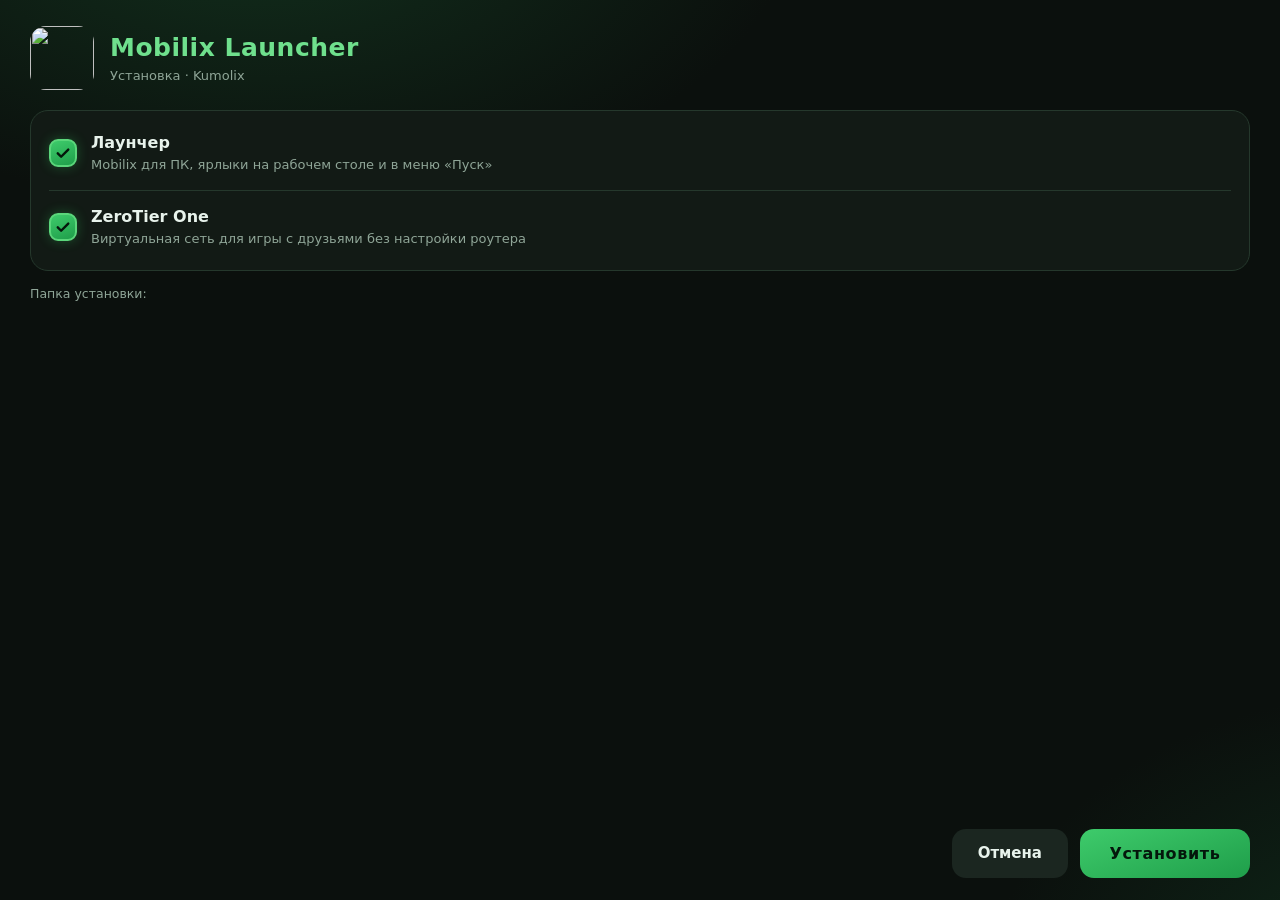
==== installer/ui/index.html @ f6398b3f "v1.1.6: фикс запуска Forge (version_name для ignoreList), ZeroTier Central (токен, создание и настро" ====
<!doctype html>
<html lang="ru"><head><meta charset="utf-8"><meta name="viewport" content="width=device-width,initial-scale=1">
<style>
:root{--bg:#0b100d;--card:#121a15;--chip:#1b2620;--line:#25382c;--acc:#2fbf5a;--acc2:#1f9e4a;--txt:#e8f3ec;--dim:#8fa597}
*{box-sizing:border-box;margin:0}
html,body{height:100%}
body{background:radial-gradient(900px 500px at 20% -10%,#12301d 0,transparent 60%),radial-gradient(700px 500px at 110% 110%,#0f2a1a 0,transparent 60%),var(--bg);color:var(--txt);font:15px/1.45 "Segoe UI",system-ui,sans-serif;display:flex;flex-direction:column;padding:26px 30px 22px;overflow:hidden;user-select:none}
.head{display:flex;align-items:center;gap:16px;margin-bottom:20px}
.head img{width:64px;height:64px;border-radius:16px}
.head h1{font-size:25px;font-weight:700;letter-spacing:.02em;color:#6fe08d}
.head p{color:var(--dim);font-size:13px}
.card{background:var(--card);border:1px solid var(--line);border-radius:18px;padding:6px 18px}
.opt{display:flex;align-items:center;gap:14px;padding:14px 0;cursor:pointer;border-bottom:1px solid var(--line)}
.opt:last-child{border-bottom:0}
.opt.off{cursor:default;opacity:.55}
.box{flex:none;width:28px;height:28px;border-radius:9px;border:2px solid var(--line);background:var(--chip);display:flex;align-items:center;justify-content:center;transition:.15s}
.box svg{width:18px;height:18px;stroke:#04170b;stroke-width:3.2;fill:none;stroke-linecap:round;stroke-linejoin:round;opacity:0;transition:.15s}
.opt.on .box{background:linear-gradient(160deg,#3ecb6b,var(--acc2));border-color:#5BD67B;box-shadow:0 0 12px #2fbf5a55}
.opt.on .box svg{opacity:1}
.opt b{display:block;font-size:16px}
.opt span{color:var(--dim);font-size:13px}
.path{margin-top:14px;color:var(--dim);font-size:12.5px;word-break:break-all}
.path i{font-style:normal;color:var(--txt)}
.sp{flex:1}
.bar{height:12px;border-radius:7px;background:var(--chip);overflow:hidden;border:1px solid var(--line)}
.bar i{display:block;height:100%;width:0;background:linear-gradient(90deg,var(--acc2),#6fe08d);transition:width .25s}
.msg{margin:10px 0 4px;color:var(--dim);font-size:13px;min-height:20px}
.btns{display:flex;gap:12px;justify-content:flex-end;margin-top:16px}
button{font:inherit;font-weight:600;border:0;border-radius:14px;padding:13px 26px;cursor:pointer;color:var(--txt);background:var(--chip);transition:.15s}
button:hover{filter:brightness(1.2)}
button.pri{background:linear-gradient(160deg,#3ecb6b,var(--acc2));color:#04170b;min-width:170px;font-size:16px;letter-spacing:.04em}
button:disabled{opacity:.4;cursor:default;filter:none}
.page{display:none;flex:1;flex-direction:column}.page.on{display:flex}
.done{display:flex;flex-direction:column;align-items:center;justify-content:center;flex:1;gap:8px;text-align:center}
.done .ok{width:84px;height:84px;border-radius:26px;background:linear-gradient(160deg,#3ecb6b,var(--acc2));display:flex;align-items:center;justify-content:center;box-shadow:0 0 30px #2fbf5a66}
.done .ok svg{width:44px;height:44px;stroke:#04170b;stroke-width:3.4;fill:none;stroke-linecap:round;stroke-linejoin:round}
.err{color:#ff8a8a}
</style></head><body>
<div class="head"><img src="__ICON__" alt=""><div><h1>Mobilix Launcher</h1><p>Установка · Kumolix</p></div></div>

<div class="page on" id="p1">
  <div class="card">
    <div class="opt on" id="oL" onclick="tog('L')"><div class="box"><svg viewBox="0 0 24 24"><path d="M5 12.5l4.5 4.5L19 7.5"/></svg></div><div><b>Лаунчер</b><span>Mobilix для ПК, ярлыки на рабочем столе и в меню «Пуск»</span></div></div>
    <div class="opt on" id="oZ" onclick="tog('Z')"><div class="box"><svg viewBox="0 0 24 24"><path d="M5 12.5l4.5 4.5L19 7.5"/></svg></div><div><b>ZeroTier One</b><span id="zs">Виртуальная сеть для игры с друзьями без настройки роутера</span></div></div>
  </div>
  <div class="path">Папка установки: <i id="dir"></i></div>
  <div class="sp"></div>
  <div class="btns"><button onclick="goClose()">Отмена</button><button class="pri" id="go" onclick="start()">Установить</button></div>
</div>

<div class="page" id="p2">
  <div class="sp"></div>
  <div class="msg" id="msg" style="font-size:15px;color:var(--txt)">Подготовка…</div>
  <div class="bar"><i id="fill"></i></div>
  <div class="sp"></div>
</div>

<div class="page" id="p3">
  <div class="done"><div class="ok"><svg viewBox="0 0 24 24"><path d="M5 12.5l4.5 4.5L19 7.5"/></svg></div>
    <h2 id="dt" style="font-size:22px">Готово!</h2><p id="dm" style="color:var(--dim)"></p></div>
  <div class="btns"><button onclick="goClose()">Закрыть</button><button class="pri" id="run" onclick="goLaunch()">Запустить Mobilix</button></div>
</div>

<script>
var sel={L:true,Z:true},zdone=false;
function tog(k){var o=document.getElementById('o'+k);if(o.classList.contains('off'))return;sel[k]=!sel[k];o.classList.toggle('on',sel[k]);document.getElementById('go').disabled=!(sel.L||sel.Z)}
function show(n){['p1','p2','p3'].forEach(function(p){document.getElementById(p).classList.toggle('on',p==='p'+n)})}
function start(){show(2);goInstall(sel.L,sel.Z)}
function progress(p,m){document.getElementById('fill').style.width=p+'%';document.getElementById('msg').textContent=m}
function finish(ok,m,launcher){show(3);var t=document.getElementById('dt');t.textContent=ok?'Готово!':'Не всё удалось';t.className=ok?'':'err';document.getElementById('dm').textContent=m;document.getElementById('run').style.display=launcher?'':'none'}
goInfo().then(function(i){document.getElementById('dir').textContent=i.dir;
 if(i.zt){var o=document.getElementById('oZ');o.classList.remove('on');o.classList.add('off');sel.Z=false;document.getElementById('zs').textContent='Уже установлен на этом компьютере'}
 if(i.upd){document.querySelector('#oL b').textContent='Лаунчер (обновление)'}});
</script></body></html>
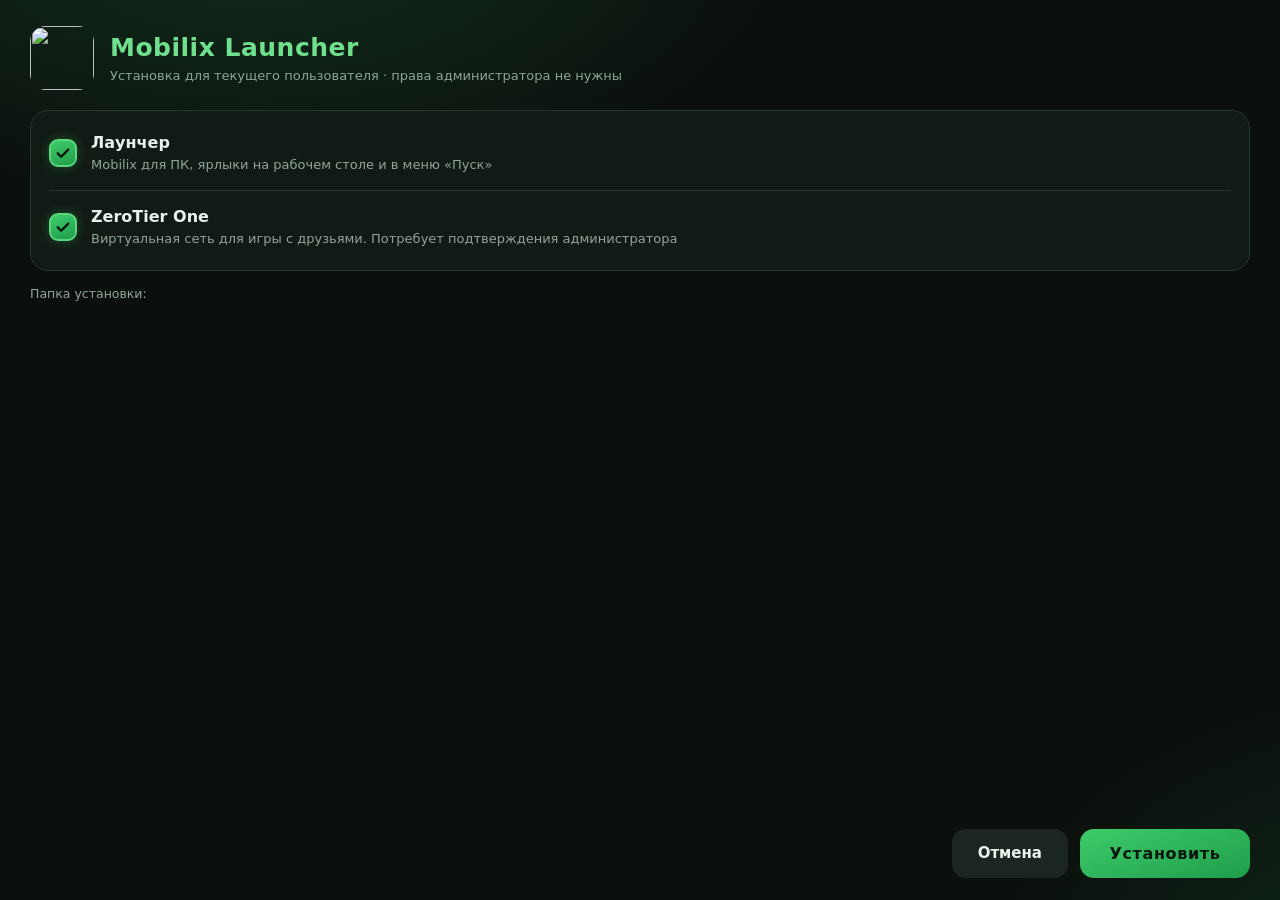
==== commit ea7400f4: "v1.1.8: установка для текущего пользователя без прав администратора (администратор нужен только для " ====
--- a/installer/ui/index.html
+++ b/installer/ui/index.html
@@ -36,12 +36,12 @@
 .done .ok svg{width:44px;height:44px;stroke:#04170b;stroke-width:3.4;fill:none;stroke-linecap:round;stroke-linejoin:round}
 .err{color:#ff8a8a}
 </style></head><body>
-<div class="head"><img src="__ICON__" alt=""><div><h1>Mobilix Launcher</h1><p>Установка · Kumolix</p></div></div>
+<div class="head"><img src="__ICON__" alt=""><div><h1>Mobilix Launcher</h1><p>Установка для текущего пользователя · права администратора не нужны</p></div></div>
 
 <div class="page on" id="p1">
   <div class="card">
     <div class="opt on" id="oL" onclick="tog('L')"><div class="box"><svg viewBox="0 0 24 24"><path d="M5 12.5l4.5 4.5L19 7.5"/></svg></div><div><b>Лаунчер</b><span>Mobilix для ПК, ярлыки на рабочем столе и в меню «Пуск»</span></div></div>
-    <div class="opt on" id="oZ" onclick="tog('Z')"><div class="box"><svg viewBox="0 0 24 24"><path d="M5 12.5l4.5 4.5L19 7.5"/></svg></div><div><b>ZeroTier One</b><span id="zs">Виртуальная сеть для игры с друзьями без настройки роутера</span></div></div>
+    <div class="opt on" id="oZ" onclick="tog('Z')"><div class="box"><svg viewBox="0 0 24 24"><path d="M5 12.5l4.5 4.5L19 7.5"/></svg></div><div><b>ZeroTier One</b><span id="zs">Виртуальная сеть для игры с друзьями. Потребует подтверждения администратора</span></div></div>
   </div>
   <div class="path">Папка установки: <i id="dir"></i></div>
   <div class="sp"></div>
